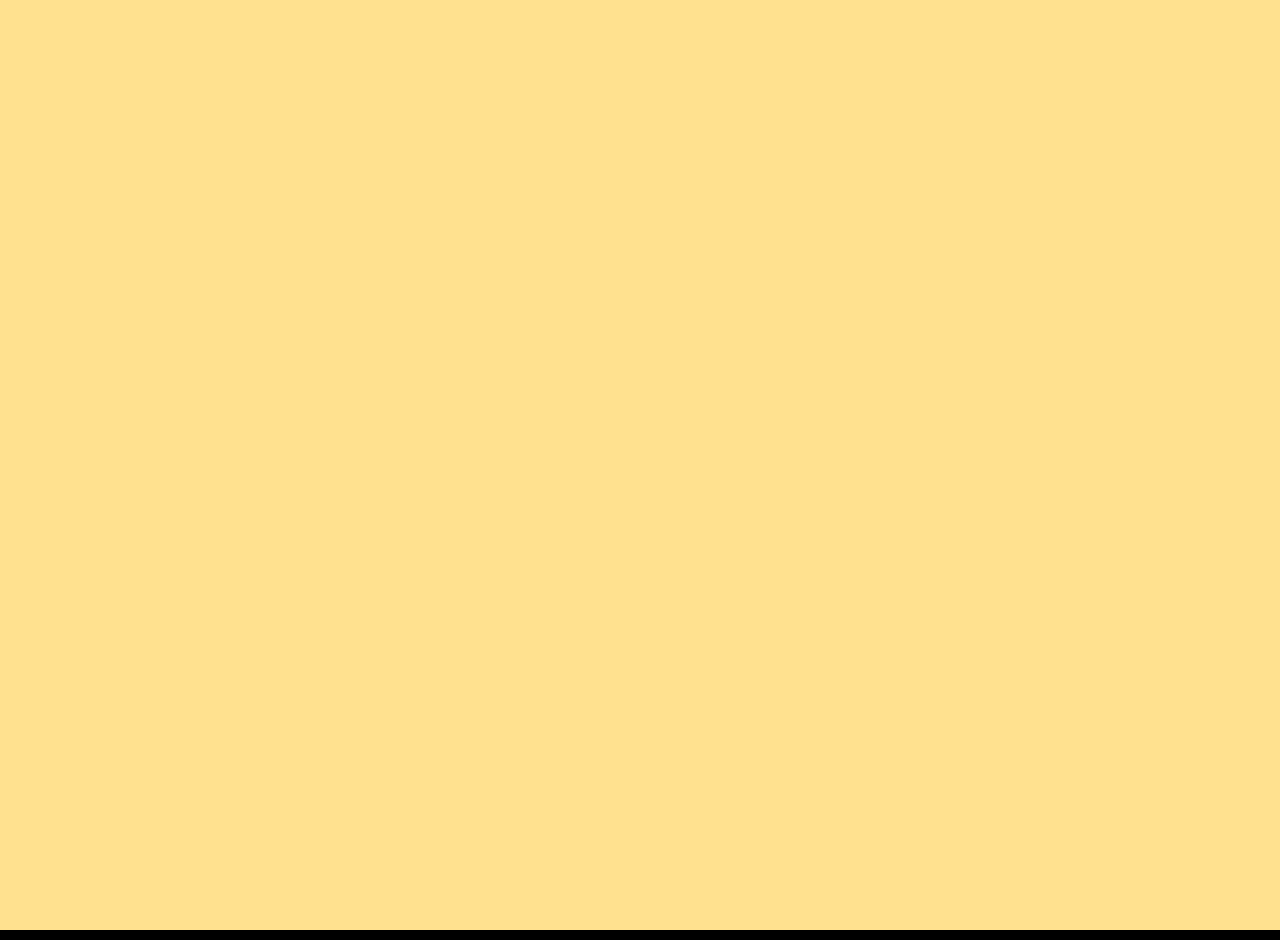
==== index.html @ 0456adc7 "Add files via upload" ====
<!DOCTYPE html>
<html lang="en">

<head>
   <meta charset="UTF-8">
   <meta http-equiv="X-UA-Compatible" content="IE=edge">
   <meta name="viewport" content="width=device-width, initial-scale=1.0">
   <link rel="stylesheet" href="style.css">
   <title>mOUSE gAME</title>
</head>

<body>
   <canvas id="myCanvas" width="1280" height="960"></canvas>
   <div>
      <script src="/game.js"></script>
   </div> 
</body>

</html>
---- style.css ----
canvas {
   border: 10px solid;
   position: absolute;
   top: 50%;
   left: 50%;
   transform: translate(-50%, -50%);
}

body {
   background-color: #ffe18f;
}
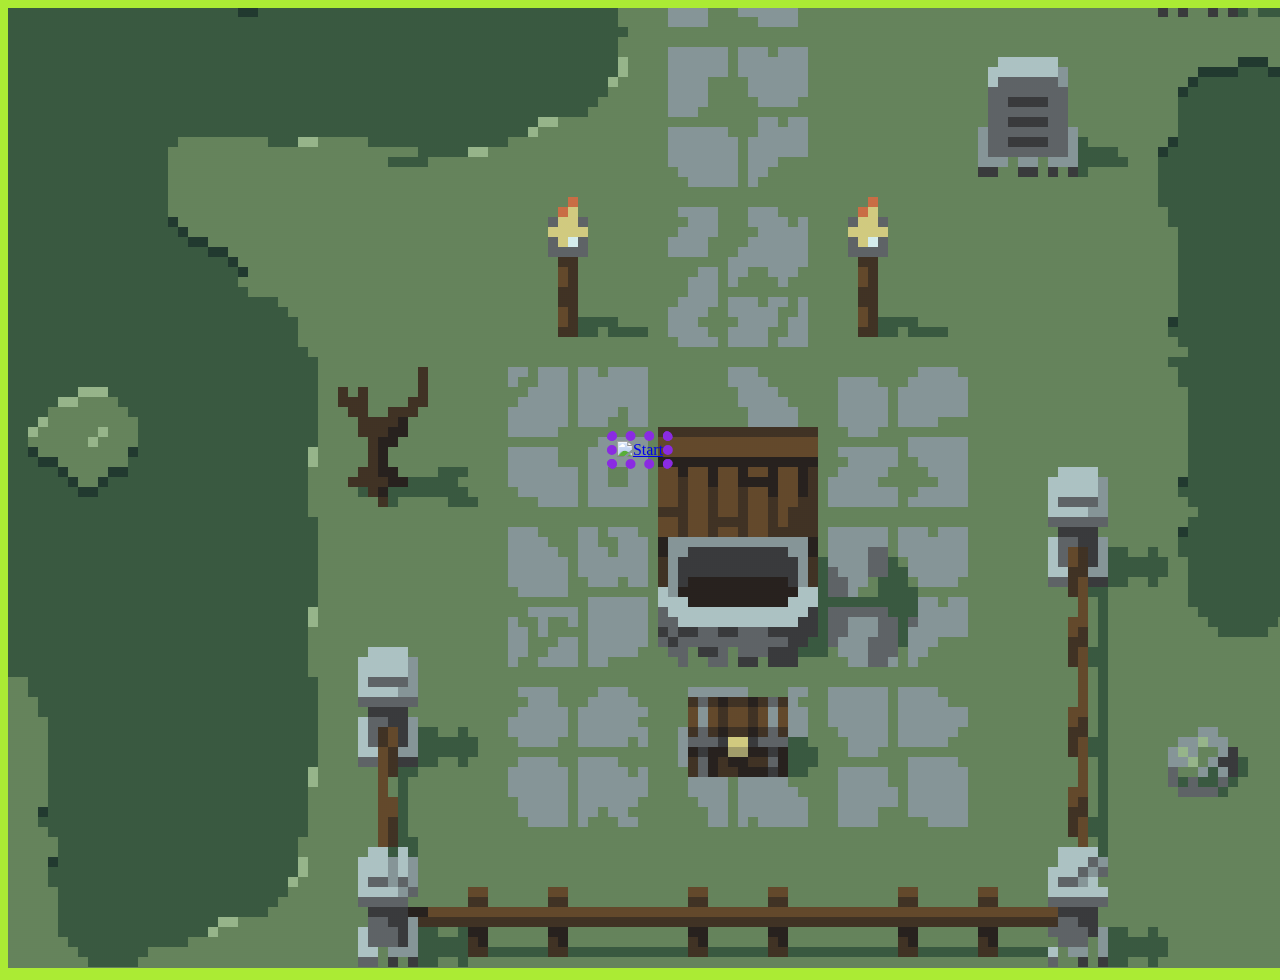
==== commit dd6bcad9: "Update index.html" ====
--- a/index.html
+++ b/index.html
@@ -5,15 +5,35 @@
    <meta charset="UTF-8">
    <meta http-equiv="X-UA-Compatible" content="IE=edge">
    <meta name="viewport" content="width=device-width, initial-scale=1.0">
-   <link rel="stylesheet" href="style.css">
    <title>mOUSE gAME</title>
+   <style>
+      body{ background-color: #abeb34;}
+      div
+         {
+            position: absolute;
+            top: 50%;
+            left: 50%;
+            transform: translate(-50%, -50%);
+         }
+         img
+         {
+            border-color: blueviolet;
+            border-style:dotted;
+            border-width: 10px;
+            border-radius: 7px;
+         }
+   </style>
 </head>
 
 <body>
    <canvas id="myCanvas" width="1280" height="960"></canvas>
+   <div class = "start">
+      <a href = "game.html">
+      <img alt = "Start" src = "image/start screen.jpg">
+   </div>
    <div>
       <script src="/game.js"></script>
    </div> 
 </body>
 
-</html>+</html>
